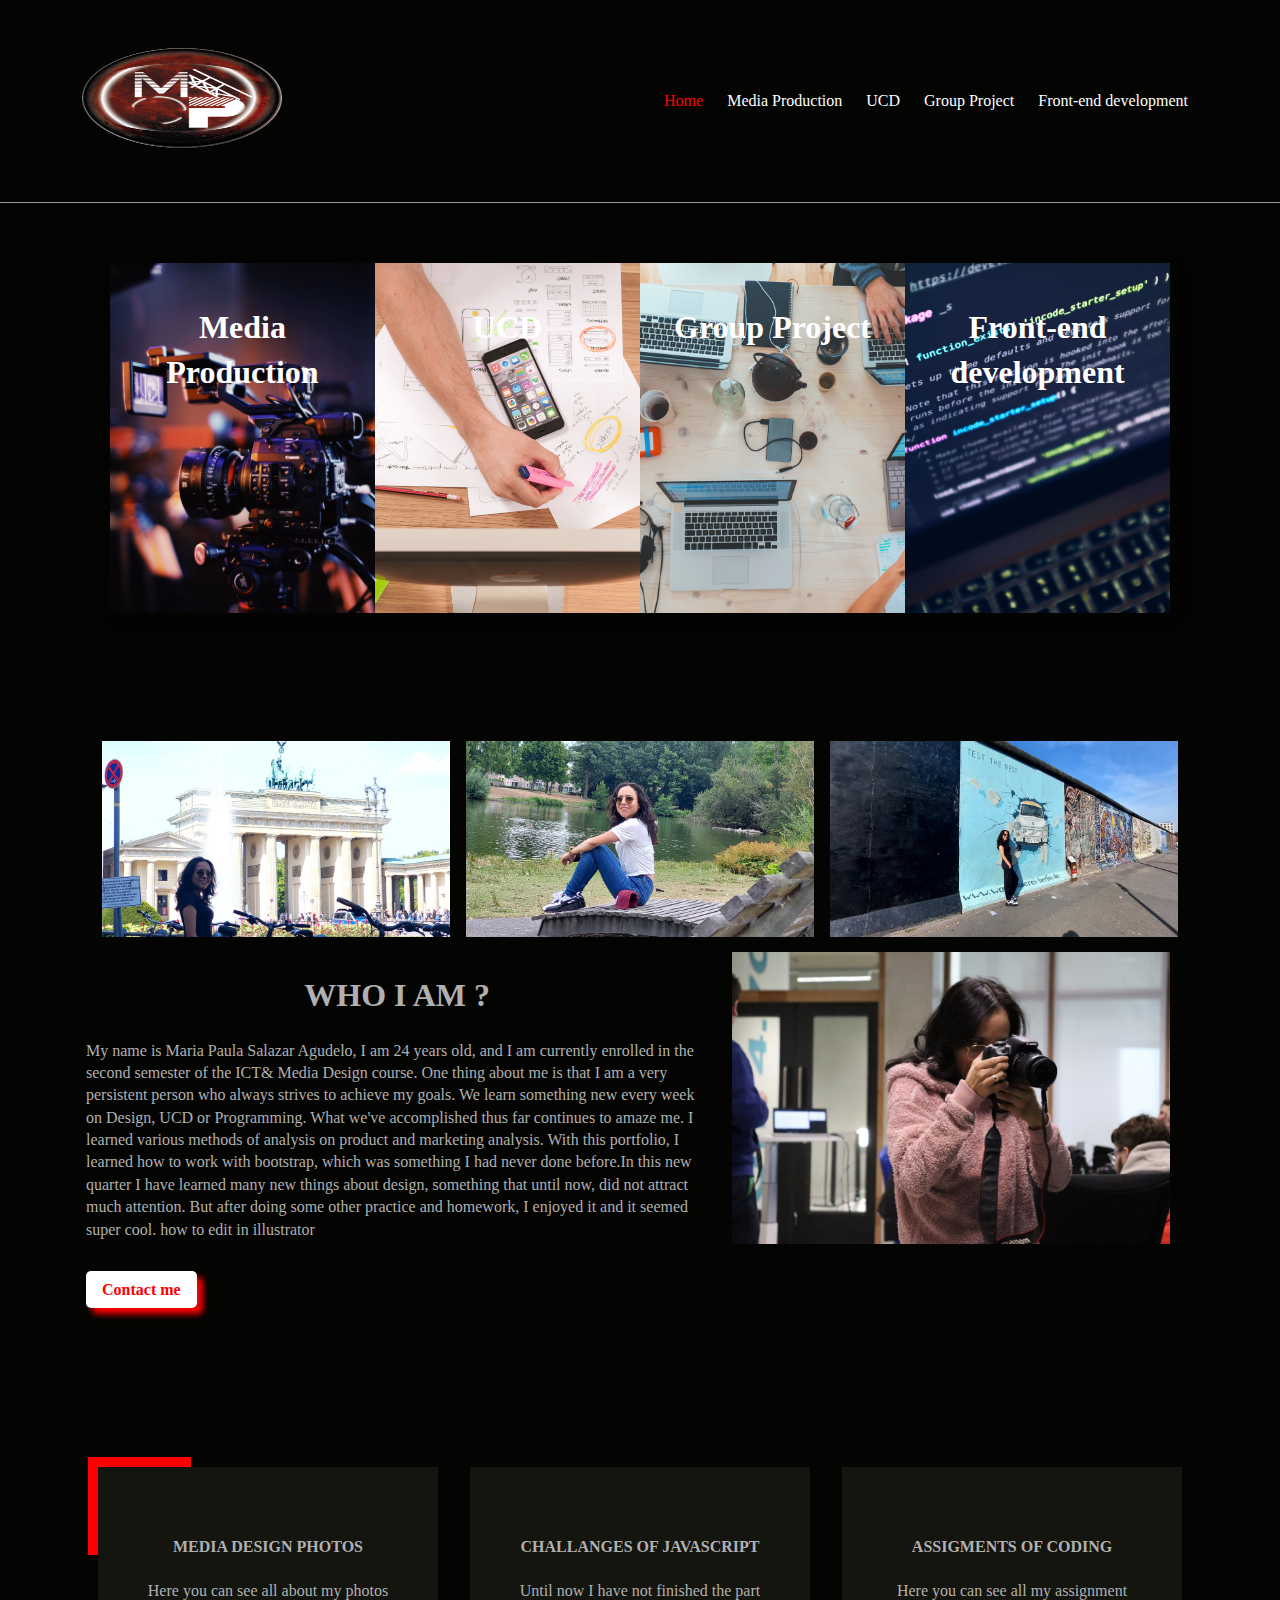
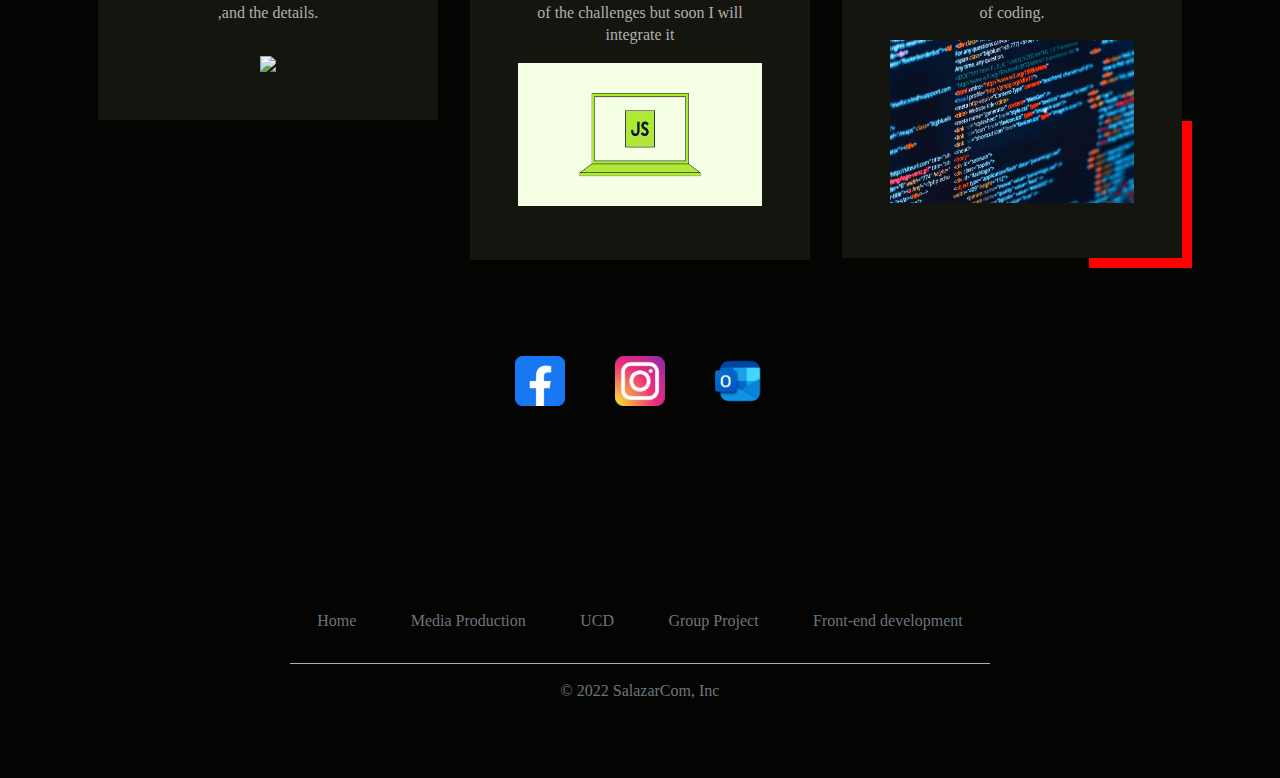
==== MediaDesignPortfolio/index.html @ dc533fa0 "Todas las tareas" ====
<!doctype html>
<html class="no-js" lang="">

<head>
    <title>Portfolio</title>
    <meta charset="utf-8">
    <meta name="viewport" content="width=device-width, initial-scale=1">
    <link rel="stylesheet" href="CSS/style.css">
    <link href="CSS/bootstrap-grid.min.css" rel="stylesheet">
    <link href="CSS/bootstrap-utilities.min.css" rel="stylesheet">
    <link rel="stylesheet" href="https://cdnjs.cloudflare.com/ajax/libs/font-awesome/4.7.0/css/font-awesome.min.css">
    <link href="CSS/style.css" rel="stylesheet">
</head>
<body id="body">
    <!-- <div class="modal-fullscreen"></div> -->
    <video autoplay muted loop   id="myVideo">
        <source src="videos/Beautiful-Moon-Night-Clouds.mp4" type="video/mp4">
      
      </video>
    
<nav>
    
    <div class="container">
        <div class="d-flex flex-wrap py-3 py-md-5">
            <div class="col-3 align-self-center">
                <a class="navbar-brand" href="index.html">
                    <img src="images/logo1.png" style="width:200px !important;height:100px !important;" />
                    
             
                </a>
            </div>
            <div class="col-9 align-self-center">
                <ul class="text-end desktopNav">
                    <li><a href="index.html" class="active">Home</a></li>
                    <li><a href="media-production.html">Media Production</a></li>
                    <li><a href="UCD.html">UCD</a></li>
                    <li><a href="group-project.html">Group Project</a></li>
                    <li class="dropdown text-start">
                        <a href="index.html">Front-end development</a>
                        <ul class="dropdown-menu">
                            <li><a href="chanllenge.html">Challenges</a></li>
                            <li><a href="assignment.html">Assigments</a></li>
                        </ul>
                    </li>
                </ul>
                <div class="text-end hamburgerMenu" id="myButton">
                    <i class="fa fa-bars font-20"></i>
                </div>
            </div>
        </div>
    </div>
    <div class="hidden p-1 p-md-3">
        <div class="container">
            <div class="d-flex justify-content-center">
                <ul class="mobileNav text-center">
                    <li><a class="active" href="index.html">Home</a></li>
                    <li><a href="media-production.html">Media Production</a></li>
                    <li><a href="UCD.html">UCD</a></li>
                    <li><a href="group-project.html">Group Project</a></li>
                    <li>
                        <a href="/">Front-end development</a>
                        <ul class="dropdown-menu">
                            <li><a href="chanllenge.html">Challenges</a></li>
                            <li><a href="assignment.html">Assigments</a></li>
                        </ul>
                    </li>
                </ul>
            </div>
        </div>
    </div>
</nav>
<header>
    <div class="container">
        <div class="main-mybbbox" id="main-mybbbox">
            <a href="media-production.html" class="box1 text-decoration-none" id="box1">
                <h1 class="box-letter">Media Production</h1>
            </a>
            <a href="UCD.html" class="box2 text-decoration-none" id="box2">
                <h1 class="box-letter">UCD</h1>
            </a>
            <a href="group-project.html" class="box3 text-decoration-none" id="box3">
                <h1 class="box-letter">Group Project</h1>
            </a>
            <a href="Front-end-development.html" class="box4 text-decoration-none"
               id="box4">
                <h1 class="box-letter">Front-end development</h1>
            </a>
        </div>
    </div>
</header>
<main>
    <section>
        <div class="container">
            <div class="d-flex flex-row container justify-content-evenly">
                <div class="p-2 overflow-hidden">
                    <img src="images/me4.jpg" class="img-fluid img-thumbnail scaleOnHover" alt="...">
                </div>
                <div class="p-2 overflow-hidden">
                    <img src="images/me2.jpg" class="img-fluid img-thumbnail scaleOnHover" alt="...">
                </div>
                <div class="p-2 overflow-hidden">
                    <img src="images/me3.jpg" class="img-fluid img-thumbnail scaleOnHover" alt="...">
                </div>
            </div>
            <div class="row featurette container ">
                <div class="col-md-7">
                    <h1 class="text-center text-uppercase font-weight-bold">Who i am ?</h1>
                    <p>My name is Maria Paula Salazar Agudelo, I am 24 years old, and I am currently enrolled in the
                        second semester of the ICT& Media Design course. One thing about me is that I am a very
                        persistent person who always strives to achieve my goals. We learn something new every week on
                        Design, UCD or Programming. What we've accomplished thus far continues to amaze me. I learned
                        various methods of analysis on product and marketing analysis. With this portfolio, I learned
                        how to work with bootstrap, which was something I had never done before.In this new quarter I
                        have learned many new things about design, something that until now, did not attract much
                        attention. But after doing some other practice and homework, I enjoyed it and it seemed super
                        cool. how to edit in illustrator</p>
                    <br>
                    <a href="contact-me.html" button class="contactButton">Contact me  </a></button>
                </div>
                <div class="col-sm-5 ">
                    <img class="img-fluid img-thumbnail scaleOnHover " src="images/312223174_831963011554166_5258678405586073634_n copy.jpg" alt="...">
                </div>
            </div>
        </div>
    </section>
    <br>
    <br>
    <section>
        <div class="container">
            <div class="d-flex flex-wrap justify-content-between">
                <div class="col-12 col-md-6 col-lg-4 item">
                    <div class="text-center px-3 card featured">
                        <div class="light-dark p-5">
                            <h4 class="text-uppercase">Media Design photos</h4>
                            <p>Here you can see all about my photos ,and the details.</p>
                            <div>
                                <a class="rotateOnHover" href="https://drive.google.com/drive/folders/1kFLpQmGHXjuxFLbyJKlGMxQ3W_RD5U0z?usp=share_link"><img
                                    src="images/IMG_9807.jpg"
                                    class="card-img-top" alt="GAlery photos"></a>
                            </div>
                        </div>
                    </div>
                </div>
                <div class="col-12 col-md-6 col-lg-4 item ">
                    <div class="text-center px-3 card">
                        <div class="light-dark p-5">
                            <h4  class="text-uppercase">Challanges Of JavaScript</h4>
                            <p>Until now I have not finished the part of the challenges but soon I will integrate it</p>
                            <div>
                                <a class="rotateOnHover" href="chanllenge.html"><img height="143"
                                    src="images/jv.png"
                                    class="card-img-top" alt="GAlery photos"></a>
                            </div>
                        </div>
                    </div>
                </div>
                <div class="col-12 col-md-6 col-lg-4 item">
                    <div class="text-center px-3 card featured">
                        <div class="light-dark p-5">
                            <h4  class="text-uppercase">Assigments of Coding</h4>
                            <p>Here you can see all my assignment of coding.</p>
                            <div>
                                <a class="rotateOnHover" href="assignment.html"><img height="163"
                                    src="images/wp.jpg"
                                    class="card-img-top" alt="GAlery photos"></a>
                            </div>
                        </div>
                    </div>
                </div>
            </div>
        </div>
        <div class="container-socials text-center py-3 py-md-5">
            <div class="pt-5">
                <div class="d-flex flex-wrap justify-content-center">
                    <div class="col-2">
                        <a href="https://www.facebook.com/mariapaula.polancoagudelo/"><img  style="max-width: 50px;" src="images/facebook-app1.png" alt="Facebook"></a>
                    </div>
                    <div class="col-2">
                        <a href="https://www.instagram.com/polapolasalazar/"><img style="max-width: 50px;" src="images/ig-instagram1.png" alt="Instagram"></a>
                    </div>
                    <div class="col-2">
                        <a href="mailto:p.salazaragudelo@student.fontys.nl
                        "><img style="max-width: 50px;" src="images/microsoft_outlook_macos_bigsur_icon_189971.png" alt="Twitter"></a>
                    </div>
                </div>
            </div>
        </div>
    </section>
    
</main>
<footer>
    <div class="container">
        <ul class="d-flex flex-wrap justify-content-center footerList">
            <li class="nav-item text-center py-2 py-lg-0">
                <a href="#" class="nav-link px-2 text-muted">Home</a>
            </li>
            <li class="nav-item text-center py-2 py-lg-0"><a href="#" class="nav-link px-2 text-muted">Media Production</a></li>
            <li class="nav-item text-center py-2 py-lg-0"><a href="#" class="nav-link px-2 text-muted">UCD</a></li>
            <li class="nav-item text-center py-2 py-lg-0"><a href="#" class="nav-link px-2 text-muted">Group Project</a></li>
            <li class="nav-item text-center py-2 py-lg-0"><a href="#" class="nav-link px-2 text-muted">Front-end development</a></li>
        </ul>
        <p class="text-center text-muted">&copy; 2022 SalazarCom, Inc</p>
    </div>
</footer>
</section>
</body>
<script>
    document.getElementById('myButton').addEventListener('click', function (){
        if(document.getElementById('body').classList.contains('open')){
            document.getElementById('body').classList.remove('open');
        }else{
            document.getElementById('body').classList.add('open');
        }
    });

</script>
</html>
---- MediaDesignPortfolio/CSS/style.css ----
/*

Add a font
Check Colors
Check Images

*/


 
#myVideo {
    position: absolute; 
     z-index: -100;
    min-width: 100%; 
    min-height: 100%;
  
    


  }


.box-letter{

    text-align: center;
    color: rgb(255, 255, 255);
    /* text-shadow: 0 0 2px 3px rgba(238, 255, 0, 0.5); */
    padding: 20px;
}


.main-container{
    display: flex;
    height: 550px;
    width: 100%;
    transition: width 2s, height 4s;
    align-items: center;
}

.main-mybbbox{
    width: 95%;
    height: 350px;
    display: flex;
    margin-left: auto;
    margin-right: auto;
    box-shadow:
            inset 0 -3em 3em rgba(0,0,0,0.1),
            0.3em 0.3em 1em rgba(0,0,0,0.3);

}
.box1{
    width: 25.0%;
    height: 350px;
    transition: 300ms;
    background-image: url(../images/mediaproduction.jpg);
    background-size: cover;
    background-position: center;
}
.box2{
    width: 25.0%;
    height: 350px;
    transition: 300ms;
    background-image: url(../images/UCD.jpg);
    background-size: cover;
    background-position: center;
}
.box3{
    width: 25.0%;
    height: 350px;
    transition: 300ms;
    background-image: url(../images/groupproject.jpg);
    background-size: cover;
    background-position: center;
}
.box4{
    width: 25.0%;
    height: 350px;
    transition: 300ms;
    background-image: url(../images/front-end-development.jpg);
    background-size: cover;
    background-position: center;
}
.box1:hover{
    width: 100%;
    transition: 300ms;
    cursor: pointer;
}

.box2:hover{
    width: 100%;
    transition: 300ms;
    cursor: pointer;
}
.box3:hover{
    width: 100%;
    transition: 300ms;
    cursor: pointer;
}
.box3:hover{
    width: 100%;
    transition: 300ms;
    cursor: pointer;
}
.box4:hover{
    width: 100%;
    transition: 300ms;
    cursor: pointer;
}
/* .about-me-info{
    background-color: #b42222;
    padding: 3% 10% 3% 10%;
    display: flex;

} */
/* #aboutme-pic{
    margin-left: 93px;
    width:  350px;
    height: 350px;
    object-fit: cover;
} */


/* .scroll-video{
    margin: 0;
    padding: 0;
    box-sizing: border-box;

}
.Sect-content{
    position: relative;
    width: 100%;
    min-height: 100vh;
    display: flex;
    justify-content: center;
    align-items: center;
    overflow: hidden;
}
section video {
    position: absolute;
    top: 0;
    left: 0;
    width: 100%;
    height: 100%;
    object-fit:cover;
    pointer-events: none;
} */
/* .me-photo{
    margin-left: 40px;
    width:  350px;
    height: 350px;
    object-fit: cover;
} */

.rotateOnHover{
    font-size: 0;
    width: 100%;
    display: inline-block;
    transition: transform 350ms ease-in;
}

.rotateOnHover:hover{
    transform: rotate(4deg);
    transition: transform 350ms ease-in;
}

.photo-img{
    width: 5px;
}

ul{
    padding: 0;
    margin: 0;
    list-style: none;
}

nav ul li{
    display: inline-block;
    padding: 10px;
    cursor: pointer;
}

.dropdown{
    position: relative;
}

.dropdown-menu{
    position: absolute;
    top: 100%;
    left: 0;
    z-index: 10;
    display: none;
    background-color: #1a1e21;
    width: 100%;
    padding: 5px;
}

.dropdown:hover > .dropdown-menu{
    display: block;
}

ul.dropdown-menu li{
    display: block;
}

.footerList{
    max-width: 700px;
    width: 100%;
    margin: 0 auto;
    padding: 30px 0;
    border-bottom: 1px solid #b0b0b0;
}

ul.footerList li{
    display: inline-block;
    padding: 0 10px;
    margin: 0 auto;
    position: relative;
}

img, video{
    width: 100%;
}

body{
    
    background-color: #040402;
    color: #b0b0b0;
    font-weight: 400;
    line-height: 1.4;
    margin: 0;
    box-sizing: border-box;
}

section,header{
    padding: 60px 0;
}

.container{
    box-sizing: border-box!important;
}

nav{
    border-bottom:1px solid #989898;
}

footer{
    padding: 60px 0;
}

.navbar-brand, a {
    text-decoration: none;
    color: #fff;
}

  .row {
    display: -ms-flexbox; /* IE10 */
    display: flex;
    -ms-flex-wrap: wrap; /* IE10 */
    flex-wrap: wrap;
    padding: 0 4px;
  }
  
  /* Create four equal columns that sits next to each other */
  .column {
    -ms-flex: 25%; /* IE10 */
    flex: 25%;
    max-width: 25%;
    padding: 0 4px;
  }
  .column img {
    margin-top: 8px;
    vertical-align: middle;
    
  }

    

.training{
    font-size: 60px;
    color: red;
}

a:hover, a.active{
    color: red;
}

.galery1{
    box-shadow: 9px 9px 9px red;
    transition: box-shadow 360ms ease-in;
}
#gridGallery {
    max-width: 1170px;
    margin-left: auto;
    margin-right: auto;
  }
  /* .gallery-part{
    margin: 50px 0;

  } */
  /* .row {
    background-color: rgb(255, 255, 255);
  } */
  /* .box {
    background-position: center center;
    background-size: cover;
    transition: opacity .25s;
    overflow: hidden;
} */
/* .box:hover {
    cursor: pointer;
    z-index: 1;
  } */
  /* #boxOne,
  #boxTwo,
  #boxSeven,
  #boxEight {
    height: 550px;
  }
  #boxThree,
  #boxFour,
  #boxFive,
  #boxSix {
    height: 250px;
  } */
  /* #gridGallery > .row {
    margin: 0;
  } */
  /* .toggleIcon {
    display: none;
  } */
  .box {
    max-height: 350px !important;
  }
  /* #gridGallery .row {
    background-color: transparent;
  } */
  /* .toggleIcon {
    height: 150 !important;
    left: 0 !important;
    top: 0 !important;
    width: 120px !important;
    display: block;
  } */
  
.contactButton{
    background-color: #fff;
    color: red;
    font-weight: bolder;
    padding: 10px 16px;
    border-radius: 5px;
    box-shadow: 6px 6px 6px red;
    transition: box-shadow 350ms ease-in;
}

.contactButton:hover{
    box-shadow: 4px 4px 6px red;
    transition: box-shadow 350ms ease-in;
}

.hamburgerMenu{
    display: none;
    cursor: pointer;
}

.hamburgerMenu > span{
    display: block;
    width: 48px;
    height: 48px;
}

.font-20{
    font-size: 28px;
}

body .hidden{
    background-color: #b0b0b0;
    overflow: hidden;
    height: 0;
    padding: 0!important;
    transition: height 350ms ease-in;
}

body.open  .hidden{
    height: auto;
    padding: none;
    transition: height 350ms ease-in;
}

.UCDcard{
    background-color: #ebebeb;
    color: #000;
    font-size: 14px;
}

.card.featured{
    position: relative;
}

.item:first-child .card.featured:before{
    content: '';
    border-top: 10px solid red;
    border-left: 10px solid red;
    position: absolute;
    top: -10px;
    left: 6px;
    width: 25%;
    height: 35%;
}

.item:last-child .card.featured:before{
    content: '';
    border-bottom: 10px solid red;
    border-right: 10px solid red;
    position: absolute;
    bottom: -10px;
    right: 6px;
    width: 25%;
    height: 35%;
}

.container-socials{
    max-width: 600px;
    width: 100%;
    margin: 0 auto;
}

ul.mobileNav li{
    display: block;
}

.light-dark{
    background-color: #15150f;
}

.maxWidth{
    max-width: 426px;
}

.gray-container{
    background-color: #262525;
    color: #e9e9e9;
}

.customCover{
    position: absolute;
    top: 50%;
    left: 50%;
    transform: translate(-50%,-50%);
    background-color: rgba(0, 0, 0, .8);
    height: calc(100% - 120px);
}

button{
    cursor: pointer;
    border: none;
    outline: none;
}

.scaleOnHover{
    transform: scale(1);
    transition: transform 150ms ease-in;
}

.scaleOnHover:hover{
    transform: scale(1.2);
    transition: transform 350ms ease-in;
}

html {
    scroll-behavior: smooth;
}

@media only screen and (max-width:1024px) {
    .desktopNav{
        display: none;
    }
    .hamburgerMenu{
        display: block;
    }
}
@media only screen and (max-width:768px) {

}
@media only screen and (max-width:426px) {

}
---- MediaDesignPortfolio/CSS/style.css ----
/*

Add a font
Check Colors
Check Images

*/


 
#myVideo {
    position: absolute; 
     z-index: -100;
    min-width: 100%; 
    min-height: 100%;
  
    


  }


.box-letter{

    text-align: center;
    color: rgb(255, 255, 255);
    /* text-shadow: 0 0 2px 3px rgba(238, 255, 0, 0.5); */
    padding: 20px;
}


.main-container{
    display: flex;
    height: 550px;
    width: 100%;
    transition: width 2s, height 4s;
    align-items: center;
}

.main-mybbbox{
    width: 95%;
    height: 350px;
    display: flex;
    margin-left: auto;
    margin-right: auto;
    box-shadow:
            inset 0 -3em 3em rgba(0,0,0,0.1),
            0.3em 0.3em 1em rgba(0,0,0,0.3);

}
.box1{
    width: 25.0%;
    height: 350px;
    transition: 300ms;
    background-image: url(../images/mediaproduction.jpg);
    background-size: cover;
    background-position: center;
}
.box2{
    width: 25.0%;
    height: 350px;
    transition: 300ms;
    background-image: url(../images/UCD.jpg);
    background-size: cover;
    background-position: center;
}
.box3{
    width: 25.0%;
    height: 350px;
    transition: 300ms;
    background-image: url(../images/groupproject.jpg);
    background-size: cover;
    background-position: center;
}
.box4{
    width: 25.0%;
    height: 350px;
    transition: 300ms;
    background-image: url(../images/front-end-development.jpg);
    background-size: cover;
    background-position: center;
}
.box1:hover{
    width: 100%;
    transition: 300ms;
    cursor: pointer;
}

.box2:hover{
    width: 100%;
    transition: 300ms;
    cursor: pointer;
}
.box3:hover{
    width: 100%;
    transition: 300ms;
    cursor: pointer;
}
.box3:hover{
    width: 100%;
    transition: 300ms;
    cursor: pointer;
}
.box4:hover{
    width: 100%;
    transition: 300ms;
    cursor: pointer;
}
/* .about-me-info{
    background-color: #b42222;
    padding: 3% 10% 3% 10%;
    display: flex;

} */
/* #aboutme-pic{
    margin-left: 93px;
    width:  350px;
    height: 350px;
    object-fit: cover;
} */


/* .scroll-video{
    margin: 0;
    padding: 0;
    box-sizing: border-box;

}
.Sect-content{
    position: relative;
    width: 100%;
    min-height: 100vh;
    display: flex;
    justify-content: center;
    align-items: center;
    overflow: hidden;
}
section video {
    position: absolute;
    top: 0;
    left: 0;
    width: 100%;
    height: 100%;
    object-fit:cover;
    pointer-events: none;
} */
/* .me-photo{
    margin-left: 40px;
    width:  350px;
    height: 350px;
    object-fit: cover;
} */

.rotateOnHover{
    font-size: 0;
    width: 100%;
    display: inline-block;
    transition: transform 350ms ease-in;
}

.rotateOnHover:hover{
    transform: rotate(4deg);
    transition: transform 350ms ease-in;
}

.photo-img{
    width: 5px;
}

ul{
    padding: 0;
    margin: 0;
    list-style: none;
}

nav ul li{
    display: inline-block;
    padding: 10px;
    cursor: pointer;
}

.dropdown{
    position: relative;
}

.dropdown-menu{
    position: absolute;
    top: 100%;
    left: 0;
    z-index: 10;
    display: none;
    background-color: #1a1e21;
    width: 100%;
    padding: 5px;
}

.dropdown:hover > .dropdown-menu{
    display: block;
}

ul.dropdown-menu li{
    display: block;
}

.footerList{
    max-width: 700px;
    width: 100%;
    margin: 0 auto;
    padding: 30px 0;
    border-bottom: 1px solid #b0b0b0;
}

ul.footerList li{
    display: inline-block;
    padding: 0 10px;
    margin: 0 auto;
    position: relative;
}

img, video{
    width: 100%;
}

body{
    
    background-color: #040402;
    color: #b0b0b0;
    font-weight: 400;
    line-height: 1.4;
    margin: 0;
    box-sizing: border-box;
}

section,header{
    padding: 60px 0;
}

.container{
    box-sizing: border-box!important;
}

nav{
    border-bottom:1px solid #989898;
}

footer{
    padding: 60px 0;
}

.navbar-brand, a {
    text-decoration: none;
    color: #fff;
}

  .row {
    display: -ms-flexbox; /* IE10 */
    display: flex;
    -ms-flex-wrap: wrap; /* IE10 */
    flex-wrap: wrap;
    padding: 0 4px;
  }
  
  /* Create four equal columns that sits next to each other */
  .column {
    -ms-flex: 25%; /* IE10 */
    flex: 25%;
    max-width: 25%;
    padding: 0 4px;
  }
  .column img {
    margin-top: 8px;
    vertical-align: middle;
    
  }

    

.training{
    font-size: 60px;
    color: red;
}

a:hover, a.active{
    color: red;
}

.galery1{
    box-shadow: 9px 9px 9px red;
    transition: box-shadow 360ms ease-in;
}
#gridGallery {
    max-width: 1170px;
    margin-left: auto;
    margin-right: auto;
  }
  /* .gallery-part{
    margin: 50px 0;

  } */
  /* .row {
    background-color: rgb(255, 255, 255);
  } */
  /* .box {
    background-position: center center;
    background-size: cover;
    transition: opacity .25s;
    overflow: hidden;
} */
/* .box:hover {
    cursor: pointer;
    z-index: 1;
  } */
  /* #boxOne,
  #boxTwo,
  #boxSeven,
  #boxEight {
    height: 550px;
  }
  #boxThree,
  #boxFour,
  #boxFive,
  #boxSix {
    height: 250px;
  } */
  /* #gridGallery > .row {
    margin: 0;
  } */
  /* .toggleIcon {
    display: none;
  } */
  .box {
    max-height: 350px !important;
  }
  /* #gridGallery .row {
    background-color: transparent;
  } */
  /* .toggleIcon {
    height: 150 !important;
    left: 0 !important;
    top: 0 !important;
    width: 120px !important;
    display: block;
  } */
  
.contactButton{
    background-color: #fff;
    color: red;
    font-weight: bolder;
    padding: 10px 16px;
    border-radius: 5px;
    box-shadow: 6px 6px 6px red;
    transition: box-shadow 350ms ease-in;
}

.contactButton:hover{
    box-shadow: 4px 4px 6px red;
    transition: box-shadow 350ms ease-in;
}

.hamburgerMenu{
    display: none;
    cursor: pointer;
}

.hamburgerMenu > span{
    display: block;
    width: 48px;
    height: 48px;
}

.font-20{
    font-size: 28px;
}

body .hidden{
    background-color: #b0b0b0;
    overflow: hidden;
    height: 0;
    padding: 0!important;
    transition: height 350ms ease-in;
}

body.open  .hidden{
    height: auto;
    padding: none;
    transition: height 350ms ease-in;
}

.UCDcard{
    background-color: #ebebeb;
    color: #000;
    font-size: 14px;
}

.card.featured{
    position: relative;
}

.item:first-child .card.featured:before{
    content: '';
    border-top: 10px solid red;
    border-left: 10px solid red;
    position: absolute;
    top: -10px;
    left: 6px;
    width: 25%;
    height: 35%;
}

.item:last-child .card.featured:before{
    content: '';
    border-bottom: 10px solid red;
    border-right: 10px solid red;
    position: absolute;
    bottom: -10px;
    right: 6px;
    width: 25%;
    height: 35%;
}

.container-socials{
    max-width: 600px;
    width: 100%;
    margin: 0 auto;
}

ul.mobileNav li{
    display: block;
}

.light-dark{
    background-color: #15150f;
}

.maxWidth{
    max-width: 426px;
}

.gray-container{
    background-color: #262525;
    color: #e9e9e9;
}

.customCover{
    position: absolute;
    top: 50%;
    left: 50%;
    transform: translate(-50%,-50%);
    background-color: rgba(0, 0, 0, .8);
    height: calc(100% - 120px);
}

button{
    cursor: pointer;
    border: none;
    outline: none;
}

.scaleOnHover{
    transform: scale(1);
    transition: transform 150ms ease-in;
}

.scaleOnHover:hover{
    transform: scale(1.2);
    transition: transform 350ms ease-in;
}

html {
    scroll-behavior: smooth;
}

@media only screen and (max-width:1024px) {
    .desktopNav{
        display: none;
    }
    .hamburgerMenu{
        display: block;
    }
}
@media only screen and (max-width:768px) {

}
@media only screen and (max-width:426px) {

}
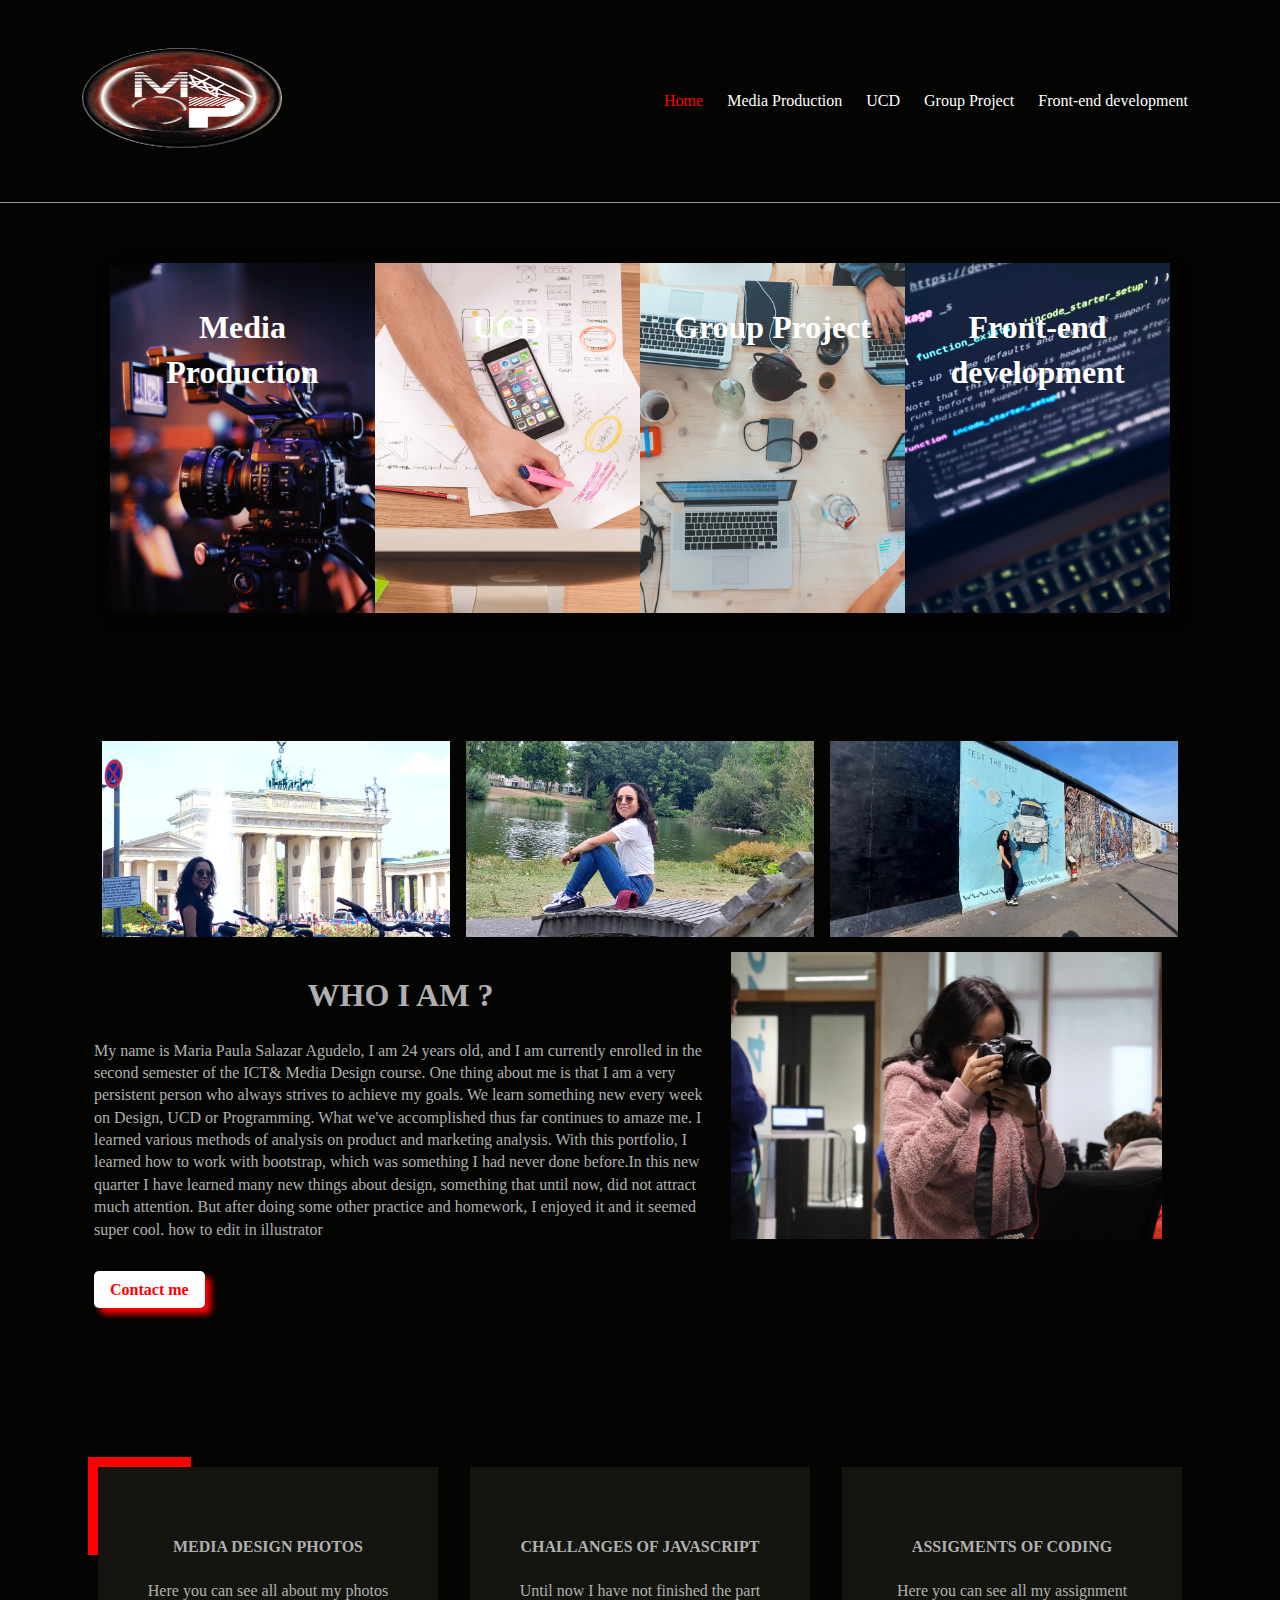
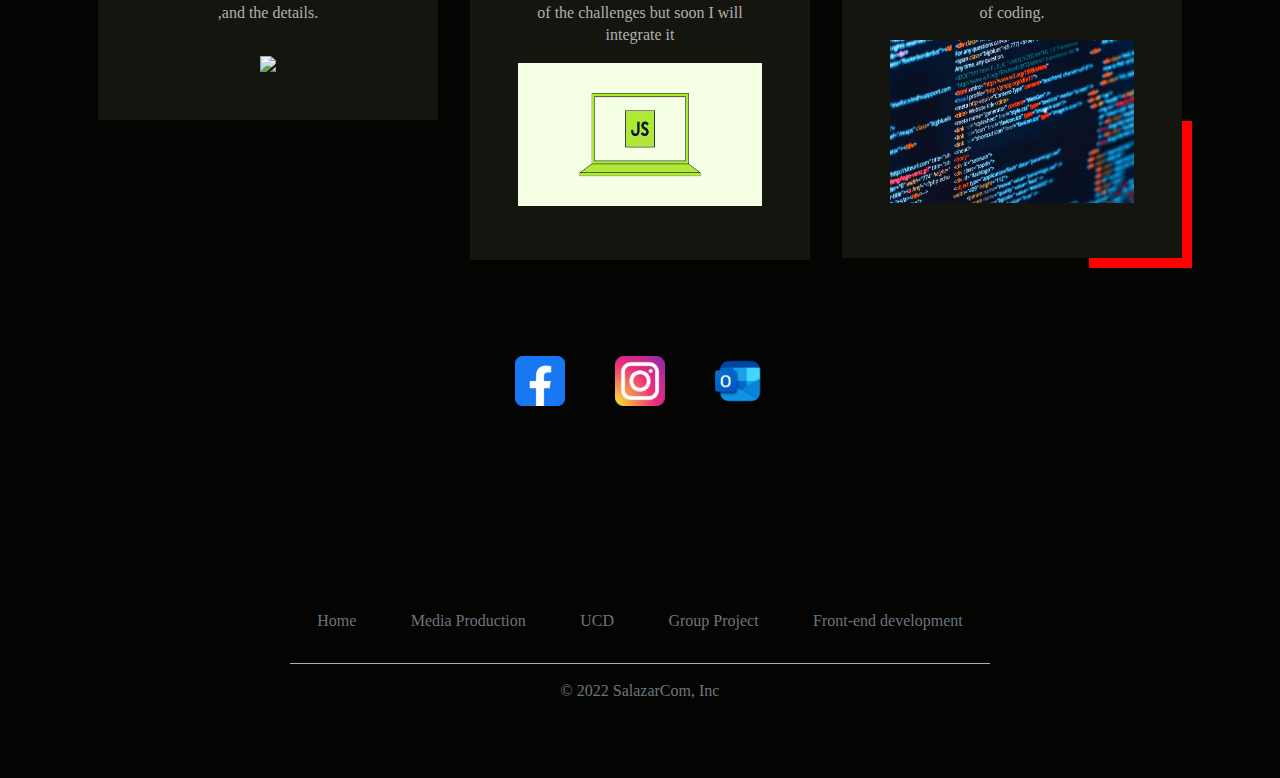
==== commit 3010c755: "el tultimo" ====
--- a/MediaDesignPortfolio/index.html
+++ b/MediaDesignPortfolio/index.html
@@ -9,7 +9,7 @@
     <link href="CSS/bootstrap-grid.min.css" rel="stylesheet">
     <link href="CSS/bootstrap-utilities.min.css" rel="stylesheet">
     <link rel="stylesheet" href="https://cdnjs.cloudflare.com/ajax/libs/font-awesome/4.7.0/css/font-awesome.min.css">
-    <link href="CSS/style.css" rel="stylesheet">
+    
 </head>
 <body id="body">
     <!-- <div class="modal-fullscreen"></div> -->
